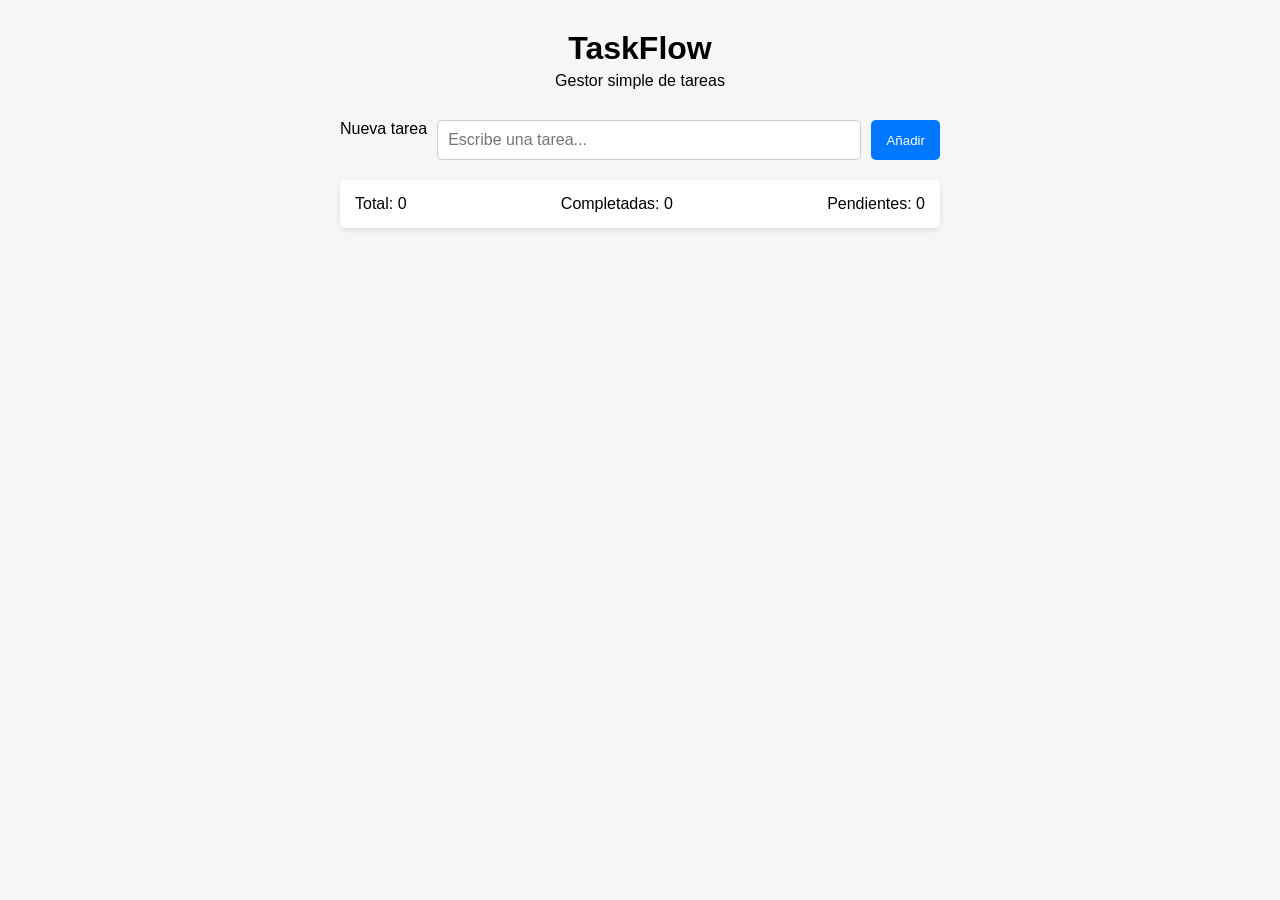
==== index.html @ efa7fa7d "Rename html.html to index.html" ====
<!DOCTYPE html>
<html lang="es">
<head>
<meta charset="UTF-8">
<meta name="viewport" content="width=device-width, initial-scale=1.0">
<title>TaskFlow</title>

<link rel="stylesheet" href="styles.css">

</head>

<body>

<header>
<h1>TaskFlow</h1>
<p>Gestor simple de tareas</p>
</header>

<main>

<section class="form-section">

<form id="task-form">

<label for="task-input">Nueva tarea</label>

<input
id="task-input"
type="text"
placeholder="Escribe una tarea..."
required
>

<button type="submit">Añadir</button>

</form>

</section>


<section class="stats">

<div>Total: <span id="total">0</span></div>

<div>Completadas: <span id="completed">0</span></div>

<div>Pendientes: <span id="pending">0</span></div>

</section>


<section class="tasks">

<ul id="task-list"></ul>

</section>

</main>

<script src="app.js"></script>

</body>
</html>
---- styles.css ----
*{
margin:0;
padding:0;
box-sizing:border-box;
font-family:Arial, Helvetica, sans-serif;
}

body{
background:#f4f6f8;
padding:30px;
}

header{
text-align:center;
margin-bottom:30px;
}

h1{
font-size:32px;
margin-bottom:5px;
}

main{
max-width:600px;
margin:auto;
}

form{
display:flex;
gap:10px;
margin-bottom:20px;
}

input{
flex:1;
padding:10px;
font-size:16px;
border:1px solid #ccc;
border-radius:5px;
}

button{
padding:10px 15px;
border:none;
background:#0077ff;
color:white;
border-radius:5px;
cursor:pointer;
}

button:hover{
background:#005fd1;
}

.stats{
display:flex;
justify-content:space-between;
background:white;
padding:15px;
border-radius:5px;
margin-bottom:20px;
box-shadow:0 2px 5px rgba(0,0,0,0.1);
}

.tasks ul{
list-style:none;
}

.tasks li{
display:flex;
justify-content:space-between;
align-items:center;
background:white;
padding:10px;
margin-bottom:10px;
border-radius:5px;
box-shadow:0 2px 5px rgba(0,0,0,0.1);
}

.task-left{
display:flex;
align-items:center;
gap:10px;
}

.completed{
text-decoration:line-through;
color:gray;
}

.delete-btn{
background:red;
padding:5px 10px;
border-radius:5px;
}
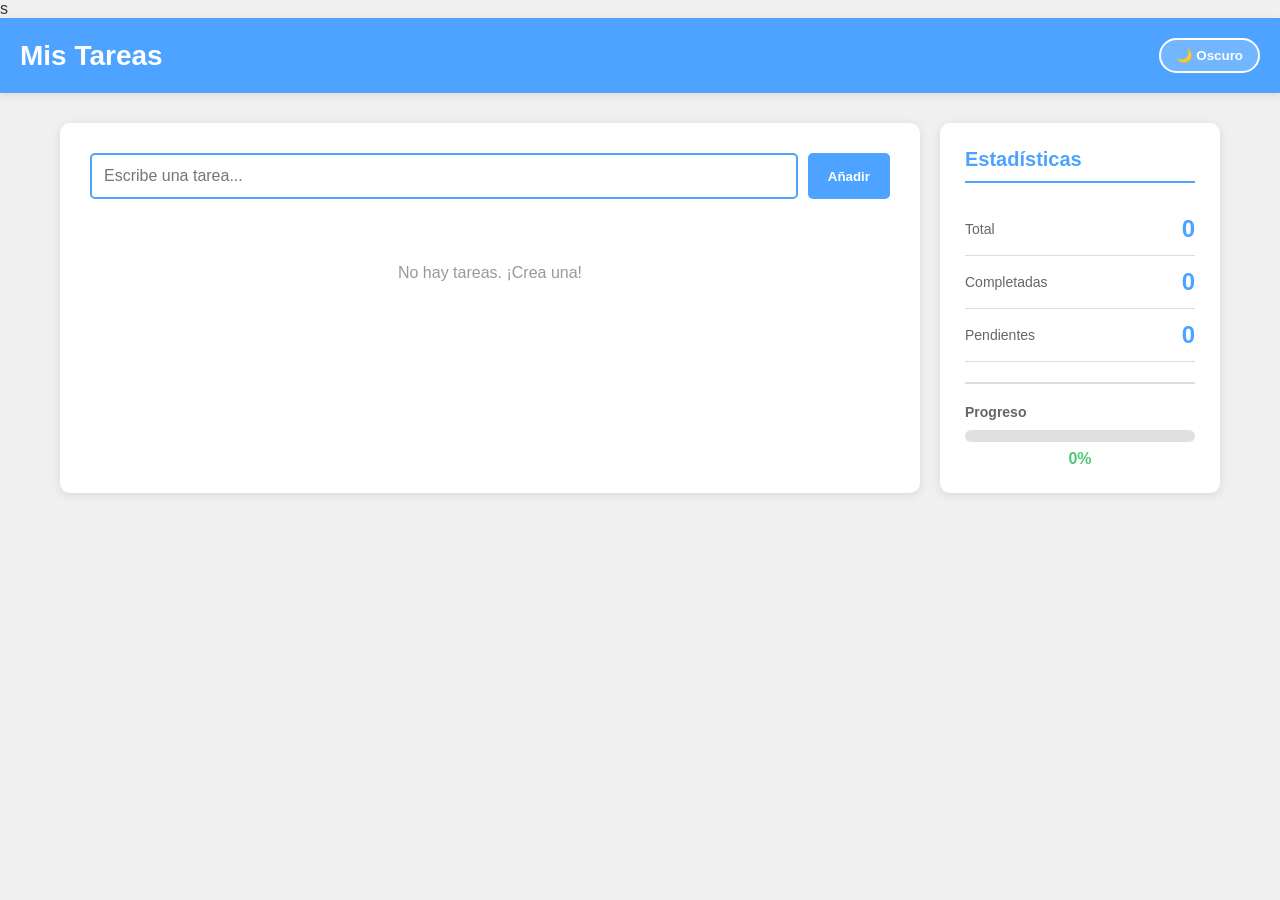
==== commit 012d7693: "Rename INDEX.HTML to index.html" ====
--- a/index.html
+++ b/index.html
@@ -1,63 +1,51 @@
-<!DOCTYPE html>
+s<!DOCTYPE html>
 <html lang="es">
 <head>
-<meta charset="UTF-8">
-<meta name="viewport" content="width=device-width, initial-scale=1.0">
-<title>TaskFlow</title>
+  <meta charset="UTF-8">
+  <meta name="viewport" content="width=device-width, initial-scale=1.0">
+  <title>Mis Tareas</title>
+  <link rel="stylesheet" href="STYLE.CSS">
+</head>
+<body>
+  <header>
+    <h1>Mis Tareas</h1>
+    <button id="darkModeBtn" class="btn-dark">🌙 Oscuro</button>
+  </header>
 
-<link rel="stylesheet" href="styles.css">
+  <div class="main-container">
+    <div class="container">
+      <div class="input-group">
+        <input type="text" id="taskInput" placeholder="Escribe una tarea...">
+        <button id="addBtn">Añadir</button>
+      </div>
 
-</head>
+      <ul id="taskList"></ul>
+    </div>
 
-<body>
+    <aside class="stats-panel">
+      <h2>Estadísticas</h2>
+      <div class="stat-item">
+        <span class="stat-label">Total</span>
+        <span class="stat-value" id="totalCount">0</span>
+      </div>
+      <div class="stat-item">
+        <span class="stat-label">Completadas</span>
+        <span class="stat-value" id="completedCount">0</span>
+      </div>
+      <div class="stat-item">
+        <span class="stat-label">Pendientes</span>
+        <span class="stat-value" id="pendingCount">0</span>
+      </div>
+      <div class="progress-container">
+        <div class="progress-label">Progreso</div>
+        <div class="progress-bar">
+          <div class="progress-fill" id="progressFill"></div>
+        </div>
+        <div class="progress-text"><span id="percentage">0</span>%</div>
+      </div>
+    </aside>
+  </div>
 
-<header>
-<h1>TaskFlow</h1>
-<p>Gestor simple de tareas</p>
-</header>
-
-<main>
-
-<section class="form-section">
-
-<form id="task-form">
-
-<label for="task-input">Nueva tarea</label>
-
-<input
-id="task-input"
-type="text"
-placeholder="Escribe una tarea..."
-required
->
-
-<button type="submit">Añadir</button>
-
-</form>
-
-</section>
-
-
-<section class="stats">
-
-<div>Total: <span id="total">0</span></div>
-
-<div>Completadas: <span id="completed">0</span></div>
-
-<div>Pendientes: <span id="pending">0</span></div>
-
-</section>
-
-
-<section class="tasks">
-
-<ul id="task-list"></ul>
-
-</section>
-
-</main>
-
-<script src="app.js"></script>
-
+  <script src="app.js"></script>
 </body>
 </html>
--- a/STYLE.CSS
+++ b/STYLE.CSS
@@ -0,0 +1,311 @@
+* {
+  margin: 0;
+  padding: 0;
+  box-sizing: border-box;
+}
+
+body {
+  font-family: Arial, sans-serif;
+  background: #f0f0f0;
+  color: #333;
+  transition: background 0.3s, color 0.3s;
+}
+
+body.dark {
+  background: #1a1a1a;
+  color: #f0f0f0;
+}
+
+header {
+  background: #4da3ff;
+  color: white;
+  padding: 20px;
+  display: flex;
+  justify-content: space-between;
+  align-items: center;
+  box-shadow: 0 2px 8px rgba(0, 0, 0, 0.1);
+}
+
+header h1 {
+  font-size: 28px;
+  margin: 0;
+}
+
+.btn-dark {
+  background: rgba(255, 255, 255, 0.2);
+  color: white;
+  border: 2px solid white;
+  padding: 8px 15px;
+  border-radius: 20px;
+  cursor: pointer;
+  font-weight: bold;
+  transition: all 0.3s;
+}
+
+.btn-dark:hover {
+  background: rgba(255, 255, 255, 0.3);
+  transform: scale(1.05);
+}
+
+.main-container {
+  display: flex;
+  gap: 20px;
+  max-width: 1200px;
+  margin: 30px auto;
+  padding: 0 20px;
+}
+
+.container {
+  flex: 1;
+  background: white;
+  padding: 30px;
+  border-radius: 10px;
+  box-shadow: 0 2px 10px rgba(0, 0, 0, 0.1);
+}
+
+body.dark .container {
+  background: #2a2a2a;
+}
+
+.input-group {
+  display: flex;
+  gap: 10px;
+  margin-bottom: 25px;
+}
+
+input {
+  flex: 1;
+  padding: 12px;
+  border: 2px solid #ddd;
+  border-radius: 5px;
+  font-size: 16px;
+  transition: border-color 0.3s;
+}
+
+input:focus {
+  outline: none;
+  border-color: #4da3ff;
+}
+
+button {
+  padding: 12px 20px;
+  background: #4da3ff;
+  color: white;
+  border: none;
+  border-radius: 5px;
+  cursor: pointer;
+  font-weight: bold;
+  transition: background 0.3s;
+}
+
+button:hover {
+  background: #3a8fe6;
+}
+
+ul {
+  list-style: none;
+}
+
+li {
+  background: #f9f9f9;
+  padding: 15px;
+  margin-bottom: 10px;
+  display: flex;
+  justify-content: space-between;
+  align-items: center;
+  border-radius: 5px;
+  border-left: 4px solid #4da3ff;
+  transition: all 0.3s;
+}
+
+li:hover {
+  background: #f0f0f0;
+  transform: translateX(5px);
+}
+
+li span {
+  flex: 1;
+  font-size: 16px;
+}
+
+li.completed span {
+  text-decoration: line-through;
+  color: #999;
+}
+
+li.completed {
+  opacity: 0.6;
+  border-left-color: #50c878;
+}
+
+li button {
+  background: none;
+  color: #4da3ff;
+  border: 1px solid #4da3ff;
+  padding: 5px 10px;
+  margin-left: 8px;
+  font-size: 12px;
+  cursor: pointer;
+  border-radius: 3px;
+  transition: all 0.3s;
+}
+
+li button:first-child:hover {
+  background: #4da3ff;
+  color: white;
+}
+
+li button:last-child {
+  color: #ff6b6b;
+  border-color: #ff6b6b;
+}
+
+li button:last-child:hover {
+  background: #ff6b6b;
+  color: white;
+}
+
+.empty-message {
+  text-align: center;
+  color: #999;
+  padding: 40px 20px;
+  font-size: 16px;
+}
+
+/* PANEL DE ESTADÍSTICAS */
+.stats-panel {
+  width: 280px;
+  background: white;
+  padding: 25px;
+  border-radius: 10px;
+  box-shadow: 0 2px 10px rgba(0, 0, 0, 0.1);
+  height: fit-content;
+}
+
+body.dark .stats-panel {
+  background: #2a2a2a;
+}
+
+.stats-panel h2 {
+  color: #4da3ff;
+  margin-bottom: 20px;
+  font-size: 20px;
+  border-bottom: 2px solid #4da3ff;
+  padding-bottom: 10px;
+}
+
+.stat-item {
+  display: flex;
+  justify-content: space-between;
+  align-items: center;
+  padding: 12px 0;
+  border-bottom: 1px solid #ddd;
+}
+
+body.dark .stat-item {
+  border-bottom-color: #444;
+}
+
+.stat-label {
+  font-size: 14px;
+  color: #666;
+  font-weight: 500;
+}
+
+body.dark .stat-label {
+  color: #aaa;
+}
+
+.stat-value {
+  font-size: 24px;
+  font-weight: bold;
+  color: #4da3ff;
+}
+
+.progress-container {
+  margin-top: 20px;
+  padding-top: 20px;
+  border-top: 2px solid #ddd;
+}
+
+body.dark .progress-container {
+  border-top-color: #444;
+}
+
+.progress-label {
+  font-size: 14px;
+  font-weight: 600;
+  margin-bottom: 10px;
+  color: #666;
+}
+
+body.dark .progress-label {
+  color: #aaa;
+}
+
+.progress-bar {
+  width: 100%;
+  height: 12px;
+  background: #e0e0e0;
+  border-radius: 10px;
+  overflow: hidden;
+  margin-bottom: 8px;
+}
+
+body.dark .progress-bar {
+  background: #444;
+}
+
+.progress-fill {
+  height: 100%;
+  background: linear-gradient(90deg, #50c878, #45b86f);
+  width: 0%;
+  transition: width 0.5s ease;
+  border-radius: 10px;
+}
+
+.progress-text {
+  text-align: center;
+  font-size: 16px;
+  font-weight: bold;
+  color: #50c878;
+}
+
+@media (max-width: 768px) {
+  .main-container {
+    flex-direction: column;
+    gap: 20px;
+  }
+
+  .stats-panel {
+    width: 100%;
+  }
+
+  .container {
+    padding: 20px;
+  }
+
+  header {
+    flex-direction: column;
+    gap: 15px;
+    text-align: center;
+  }
+
+  header h1 {
+    font-size: 22px;
+  }
+
+  .input-group {
+    flex-direction: column;
+  }
+
+  li {
+    flex-direction: column;
+    align-items: flex-start;
+    gap: 10px;
+  }
+
+  li button {
+    width: 100%;
+  }
+}
